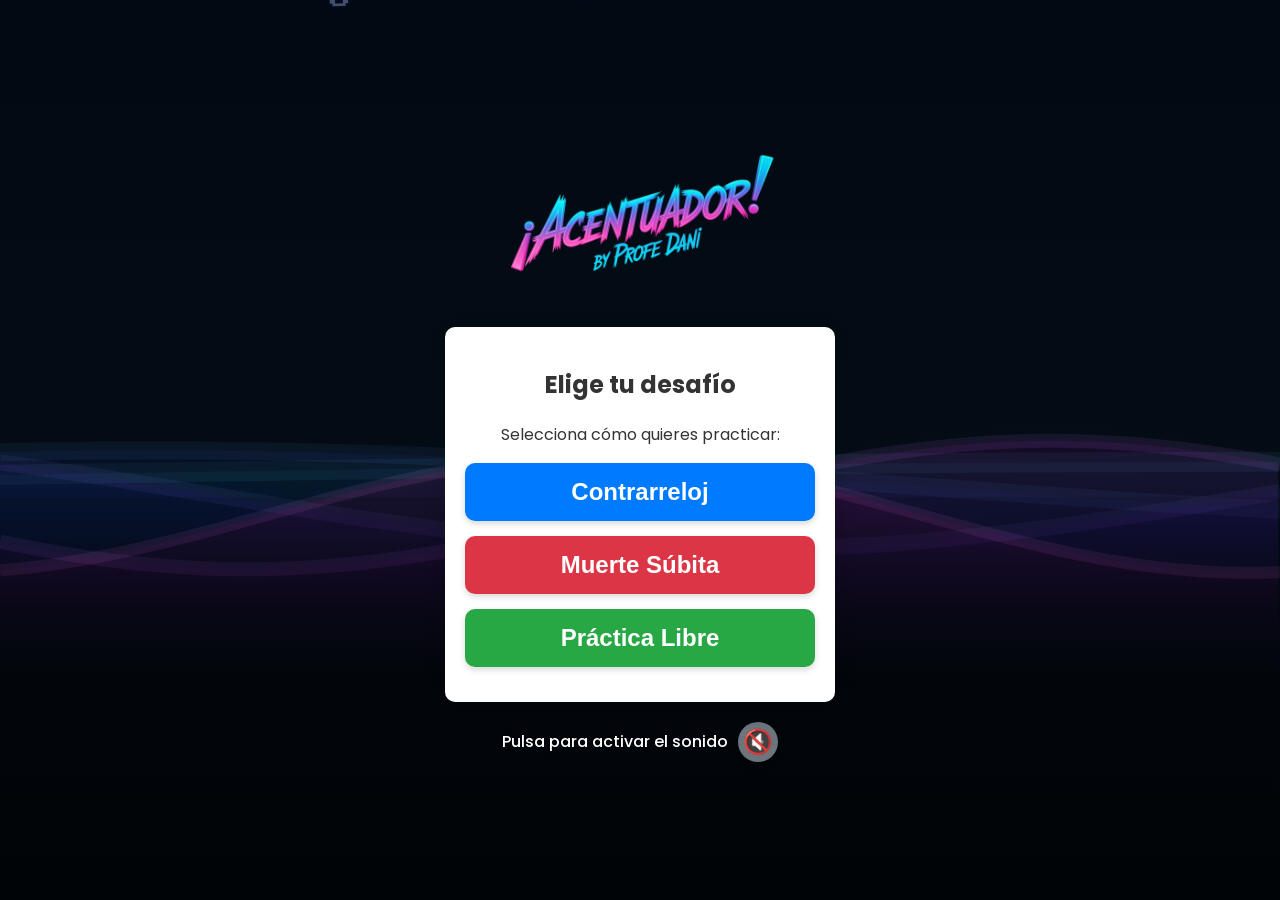
==== index.html @ 5150a199 "Copia de Netlify · 2026-09-24 13:53" ====
<!DOCTYPE html>
<html lang="es">
<head>
    <meta charset="UTF-8">
<!-- This site is hosted on Netlify. Anyone can build and deploy a site
     like this one for free: https://netlify.new/?utm_campaign=loops&utm_source=ai-legible&utm_medium=owned&utm_content=comment&utm_id=c9ca2588-d1df-4cfa-99bc-856fe5e70e90
     Netlify hosting facts for this site: static/SSR served via Netlify Edge. -->
    <meta name="viewport" content="width=device-width, initial-scale=1.0">
    <title>¡ACENTUADOR! Práctica Interactiva</title>
    <link href="https://fonts.googleapis.com/css2?family=Poppins:wght400;600;700&display=swap" rel="stylesheet">
    <link href="https://fonts.googleapis.com/css2?family=Orbitron:wght@400;700&display=swap" rel="stylesheet">
    <link href="https://fonts.googleapis.com/css2?family=Press+Start+2P&display=swap" rel="stylesheet">
    
    <link rel="stylesheet" href="style.css"> 
</head>
<body>

<canvas id="fondoCanvas"></canvas>

<div class="container game-content-hidden" id="game-container"> 
    <h1 id="game-title">Práctica de Tablas de Multiplicar</h1>

    <div class="header-info">
        <span id="score-display">Puntuación: 0</span>
        <span id="center-time-display" style="display:none;">Tiempo: 0s</span> <span id="right-info-display"></span> </div>

    <div id="question-area">
        <p>Selecciona la forma correcta de acentuación:</p>
        <div id="number-to-round"></div> 
        <div id="feedback-message"></div>
    </div>

    <div id="options-container">
        <button class="option-button" id="option1" disabled></button>
        <button class="option-button" id="option2" disabled></button>
        <button class="option-button" id="option3" disabled></button>
    </div>
    
    <button id="next-question-button" style="display:none;">Siguiente Pregunta</button>
    
    <button id="main-menu-button" class="mode-button" style="display:none;">Volver al Menú Principal</button>
</div>

<div id="mode-selection-modal" class="modal">
    <div id="logo-container">
        <img src="fondo/fondo.png" alt="MULTIPLICADOR! by profe dani" id="game-logo">
    </div>
    
    <div id="mode-selection-area">
        <h2>Elige tu desafío</h2>
        <p>Selecciona cómo quieres practicar:</p>
        <button id="mode-chrono-button" class="mode-button">Contrarreloj</button>
        <button id="mode-sudden-death-button" class="mode-button" style="background-color: #dc3545;">Muerte Súbita</button>
        <button id="mode-free-button" class="mode-button" style="background-color: #28a745;">Práctica Libre</button>
    </div>
    
    <div id="mute-toggle-button-container">
        <span id="mute-message">Pulsa para activar el sonido</span>
        <button id="mute-toggle-button" class="mode-button">🔇</button>
    </div>
</div>

<div id="time-selection-modal" class="modal" style="display:none;">
    <div id="time-selection-area">
        
    </div>
</div>

<div id="player-name-modal" class="modal" style="display:none;">
    <div id="player-name-area">
        <h2 id="player-name-title">¡A Jugar!</h2>
        <p>Introduce tu nombre para el ranking:</p>
        <input type="text" id="player-name-input" placeholder="Máx. 15 caracteres" maxlength="15">
        <button id="set-name-button" class="mode-button">Empezar</button>
    </div>
</div>

<div id="ranking-modal" class="modal" style="display:none;">
    <div id="ranking-area">
        <h2 id="end-game-title">Fin de la Partida</h2>
        <div class="summary-stats">
            <div style="color:#007bff;"><span>Total:</span> <span id="summary-total">0</span></div>
            <div style="color:#28a745;"><span>Aciertos:</span> <span id="summary-correct">0</span></div>
            <div style="color:#dc3545;"><span>Errores:</span> <span id="summary-incorrect">0</span></div>
            <div class="score-per-sec"><span>Aciertos/seg:</span> <span id="summary-aps">0.00</span></div>
        </div>

        <h3>Ranking (Top 5)</h3>
<button id="reset-ranking-button">Resetear</button>
        <table id="ranking-table">
            <thead>
                <tr>
                    <th>Pos.</th>
                    <th>Nombre</th>
                    <th>Puntuación</th>
                </tr>
            </thead>
            <tbody>
            </tbody>
        </table>
        
        <div id="revisit-options">
            <button id="same-player-button" class="mode-button" style="display:none;"></button>
            <button id="other-player-button" class="mode-button" style="display:none;"></button>
            <button id="mode-select-button" class="mode-button">Elegir modo de juego</button>
        </div>
    </div>
</div>

<script src="audio.js"></script>
<script src="background-animation.js"></script>
<script src="dom-references.js"></script>
<script src="ui-manager.js"></script>
<script src="ranking.js"></script>
<script src="game-logic.js"></script>
<script src="main.js"></script>

</body>
</html>
---- style.css ----
/* -------------------- */
/* Estilos Generales     */
/* -------------------- */
html, body {
    height: 100%;
    margin: 0;
    background-color: transparent; 
}

/* Estilos para el Canvas de Fondo */
#fondoCanvas {
    position: fixed;
    top: 0;
    left: 0;
    width: 100%;
    height: 100%;
    z-index: -1; 
}

body {
    font-family: 'Poppins', sans-serif;
    display: flex;
    flex-direction: column;
    align-items: center;
    justify-content: center;
    min-height: 100vh;
    color: #333;
    padding: 20px;
    box-sizing: border-box;
}

.container {
    background-color: rgba(255, 255, 255, 0.9); 
    padding: 20px;
    border-radius: 15px;
    box-shadow: 0 4px 15px rgba(0, 0, 0, 0.3); 
    width: 100%;
    max-width: 450px; 
    text-align: center;
    z-index: 1; 
}

.game-content-hidden {
    display: none; 
}

h1 {
    color: #007bff;
    margin-bottom: 20px;
    font-size: 1.8em;
}

.header-info {
    display: flex;
    justify-content: space-around; 
    align-items: center;
    margin-bottom: 20px;
    font-weight: bold;
    font-size: 1.2em;
    color: #222; 
}

#score-display { color: #28a745; }
#center-time-display { color: #007bff; font-weight: 600; }
#right-info-display { color: #dc3545; }
#right-info-display.time-warning { color: #dc3545; }


#question-area { min-height: 120px; margin-bottom: 20px; }
#number-to-round { font-size: 3em; font-weight: 700; color: #333; margin: 10px 0; display: flex; justify-content: center; }
.highlighted-digit { background-color: #ffc107; padding: 0 3px; border-radius: 4px; }
#rounding-unit { font-size: 1.3em; color: #6c757d; margin-bottom: 20px; }

#options-container { display: flex; flex-direction: column; gap: 15px; margin-bottom: 25px; }

.option-button, .mode-button {
    padding: 15px;
    font-size: 1.5em;
    font-weight: 600;
    border: none;
    border-radius: 10px;
    cursor: pointer;
    background-color: #007bff;
    color: white;
    transition: background-color 0.3s, transform 0.1s;
    box-shadow: 0 3px 6px rgba(0, 0, 0, 0.15);
    width: 100%;
}

#mode-selection-area button { margin-bottom: 15px; }
#time-selection-area button { background-color: #17a2b8; margin-bottom: 8px; padding: 10px; font-size: 1.2em; }

#next-question-button {
    padding: 12px 25px;
    font-size: 1.1em;
    border: none;
    border-radius: 8px;
    cursor: pointer;
    background-color: #ffc107;
    color: #333;
    font-weight: bold;
    transition: background-color 0.3s;
    width: 100%;
    margin-top: 15px;
}

.option-button:hover:not(:disabled), .mode-button:hover {
    background-color: #0056b3;
    transform: translateY(-2px);
}

#feedback-message {
    margin-bottom: 15px; /* Ajusta este valor para subir o bajar el texto */
    font-weight: bold;
    min-height: 24px; /* Le damos una altura mínima para que no salte la interfaz */
}

.option-button:disabled { opacity: 0.6; cursor: default; }
.feedback-correct { color: #28a745; opacity: 1 !important; }
.feedback-incorrect { color: #dc3545; opacity: 1 !important; }
.correct-answer { background-color: #28a745 !important; color: white; transform: scale(1.05); box-shadow: 0 0 15px #28a745; }
.incorrect-choice { background-color: #dc3545 !important; color: white; }

.modal {
    position: fixed; 
    top: 0;
    left: 0;
    width: 100%;
    height: 100%;
    background-color: rgba(0, 0, 0, 0.5); 
    display: flex;
    flex-direction: column; 
    align-items: center;
    justify-content: center;
    z-index: 10;
    padding: 20px;
    box-sizing: border-box;
    overflow: auto; 
}

/* -------------------- */
/* Estilos del Logo */
/* -------------------- */
#logo-container {
    text-align: center; 
    margin-bottom: 20px; 
    z-index: 11; 
}

#game-logo {
    max-width: 100%; 
    height: auto;
    width: 300px; 
    display: block; 
    margin-left: auto;
    margin-right: auto;
    animation: pulsating-zoom 2s ease-in-out infinite;
}

/* 🔴 KEYFRAMES DE LA ANIMACIÓN PULSANTE */
@keyframes pulsating-zoom {
    0% {
        transform: scale(1.20);
        opacity: 1;
    }
    50% {
        transform: scale(1.05); /* Ligero Zoom Out */
        opacity: 0.5;
    }
    
    100% {
        transform: scale(1.20); /* Reset (Fade In/Zoom In) */
        opacity: 1;
    }
}



#mode-selection-modal {
    flex-direction: column; 
    align-items: center; 
    justify-content: center;
}

#ranking-area, #player-name-area, #mode-selection-area, #time-selection-area {
    width: 90%;
    max-width: 400px;
    padding: 20px;
    background-color: #fff;
    border-radius: 10px;
    box-shadow: 0 5px 25px rgba(0, 0, 0, 0.2);
    text-align: center; /* Centrar el texto dentro de los modales */
    position: relative;
}

#mode-selection-area {
    max-width: 350px; 
    margin-bottom: 20px; /* Espacio para el nuevo botón de mute */
}

/* 🔴 NUEVOS ESTILOS para el contenedor del botón de mute */
#mute-toggle-button-container {
    display: flex; /* Para alinear el texto y el botón */
    align-items: center; /* Centrar verticalmente */
    justify-content: center; /* Centrar horizontalmente */
    margin-top: 0px; /* Espacio superior para separarlo del menú */
    gap: 10px; /* Espacio entre el texto y el botón */
    color: #ffffff; /* Color del texto del mensaje */
    font-size: 1em;
    font-weight: 500;
    text-shadow: 0 0 5px rgba(0,0,0,0.7); /* Para que el texto resalte sobre el fondo */
    flex-wrap: wrap; /* Permitir que el texto y el botón se envuelvan en pantallas pequeñas */
    max-width: 300px; /* Limitar el ancho para que no sea demasiado grande */
    text-align: center;
}

#mute-toggle-button {
    /* Quitamos el position absolute que tenía antes */
    position: static; 
    width: auto;
    padding: 5px 10px;
    font-size: 1.5em;
    background-color: #6c757d;
    border-radius: 50%; 
    height: 40px;
    width: 40px;
    display: flex;
    align-items: center;
    justify-content: center;
    line-height: 1;
    margin: 0; /* Asegurarse de que no tenga márgenes que lo separen */
    flex-shrink: 0; /* Evitar que el botón se encoja */
}
#mute-toggle-button:hover { background-color: #5a6268; transform: translateY(-1px); }


#player-name-input {
    width: 100%;
    padding: 10px;
    margin-bottom: 15px;
    border: 1px solid #ccc;
    border-radius: 5px;
    box-sizing: border-box;
}

/* -------------------- */
/* Estilos de Resumen de Partida */
/* -------------------- */
.summary-stats {
    display: flex;
    justify-content: space-between;
    flex-wrap: wrap; 
    margin: 15px 0;
    font-size: 1.1em;
    text-align: center;
}

.summary-stats div {
    flex-basis: 48%;
    margin-bottom: 10px;
    padding: 8px 5px; 
    border-radius: 8px;
    font-weight: 600;
    font-size: 1.1em;
    box-shadow: 0 2px 5px rgba(0, 0, 0, 0.05);
    border: 1px solid #eee;
    box-sizing: border-box;
}

.summary-stats div[style*="#007bff"] { 
    background-color: #f0f8ff; 
    color: #007bff;
}
.summary-stats div[style*="#28a745"] { 
    background-color: #e6ffe6; 
    color: #28a745;
}
.summary-stats div[style*="#dc3545"] { 
    background-color: #fff0f0; 
    color: #dc3545; 
}

.summary-stats .score-per-sec { 
    background-color: #fff3cd; 
    color: #ffc107;
}

.summary-stats span {
    display: block;
    font-size: 1.3em;
    font-weight: 700;
    margin-top: 5px;
}

#ranking-table { width: 100%; border-collapse: collapse; margin-top: 15px; font-size: 0.95em; }
#ranking-table th, #ranking-table td { border: 1px solid #eee; padding: 8px; text-align: center; }
#ranking-table th { background-color: #f0f0f0; color: #333; }
.you-score { background-color: #ffe082 !important; font-weight: bold; }

/* Estilos de Botones de Rejugabilidad */
#revisit-options {
    display: flex;
    flex-direction: column;
    gap: 10px;
    margin-top: 20px;
    width: 100%;
}

#revisit-options button {
    padding: 12px;
    font-size: 1.2em;
}

#same-player-button { background-color: #28a745; } 
#other-player-button { background-color: #17a2b8; } 
#mode-select-button { background-color: #6c757d; } 

/* Estilo para el nuevo botón en el modo libre */
#main-menu-button {
     margin-top: 15px; 
     background-color: #6c757d;
     padding: 12px;
     font-size: 1.2em;
     width: 100%;
}


@media (max-width: 500px) {
    .container { padding: 15px; box-shadow: none; max-width: none; }
    .summary-stats { font-size: 1em; }
}

/* --- ESTILO AÑADIDO PARA EL BOTÓN DE RESETEO --- */
#reset-ranking-button {
    display: block; /* Necesario para poder usar márgenes automáticos para centrar */
    margin-left: auto; /* Centra el elemento horizontalmente */
    margin-right: auto; /* Centra el elemento horizontalmente */
    width: fit-content; /* Ajusta el ancho del botón a su contenido */
    margin-bottom: 10px;
    padding: 4px 10px;
    font-size: 0.8em;
    font-weight: 600;
    color: #dc3545;
    background-color: #f8f9fa;
    border: 1px solid #ced4da;
    border-radius: 5px;
    cursor: pointer;
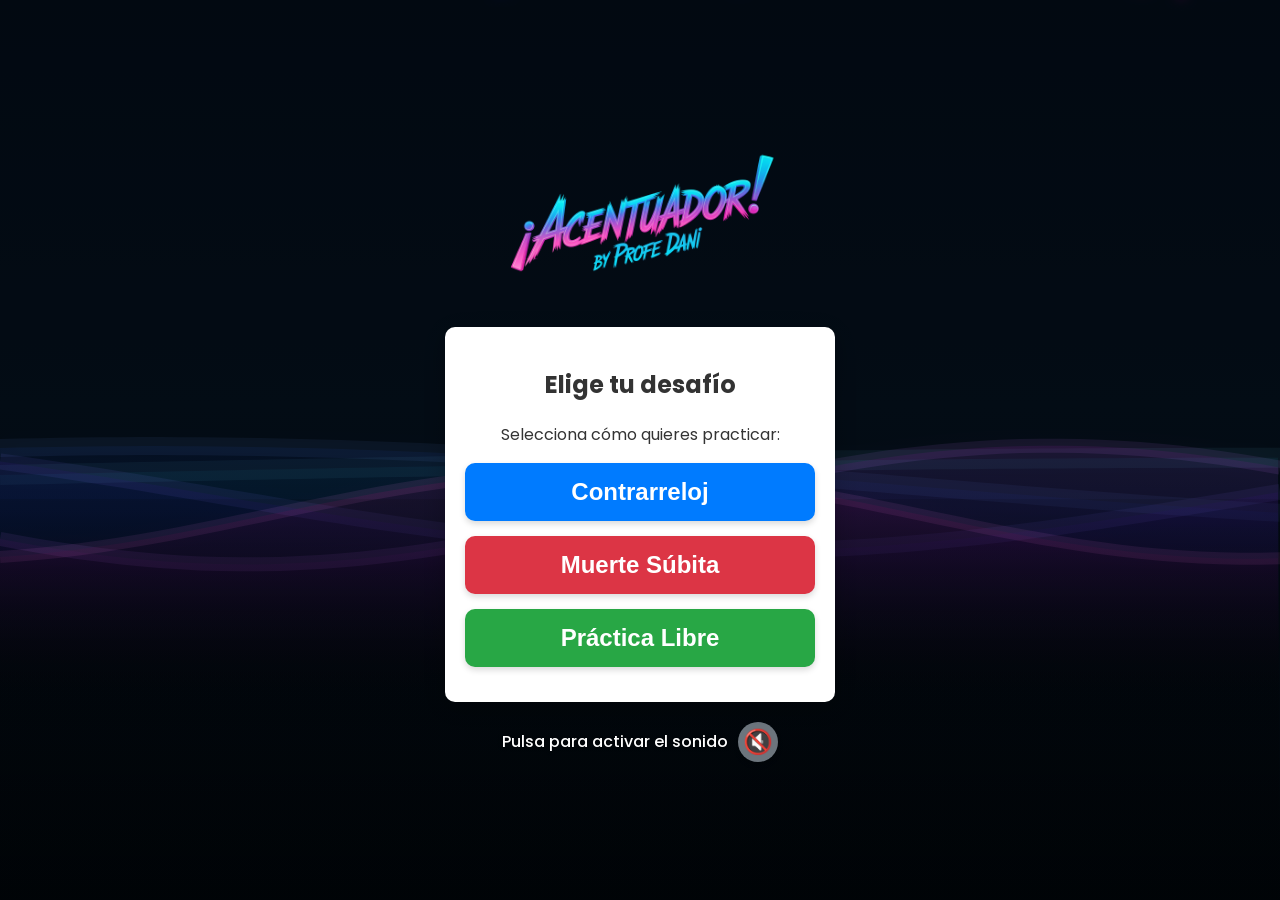
==== commit 3967ddb4: "Música en bucle sin cortes en Chrome Co-Authored-By: Claude Opus 5.5 <noreply@anthropic.com>" ====
--- a/index.html
+++ b/index.html
@@ -11,7 +11,7 @@
     <link href="https://fonts.googleapis.com/css2?family=Orbitron:wght@400;700&display=swap" rel="stylesheet">
     <link href="https://fonts.googleapis.com/css2?family=Press+Start+2P&display=swap" rel="stylesheet">
     
-    <link rel="stylesheet" href="style.css"> 
+    <link rel="stylesheet" href="style.css?v=20261001a"> 
 </head>
 <body>
 
@@ -107,13 +107,13 @@
     </div>
 </div>
 
-<script src="audio.js"></script>
-<script src="background-animation.js"></script>
-<script src="dom-references.js"></script>
-<script src="ui-manager.js"></script>
-<script src="ranking.js"></script>
-<script src="game-logic.js"></script>
-<script src="main.js"></script>
+<script src="audio.js?v=20261001a"></script>
+<script src="background-animation.js?v=20261001a"></script>
+<script src="dom-references.js?v=20261001a"></script>
+<script src="ui-manager.js?v=20261001a"></script>
+<script src="ranking.js?v=20261001a"></script>
+<script src="game-logic.js?v=20261001a"></script>
+<script src="main.js?v=20261001a"></script>
 
 </body>
 </html>
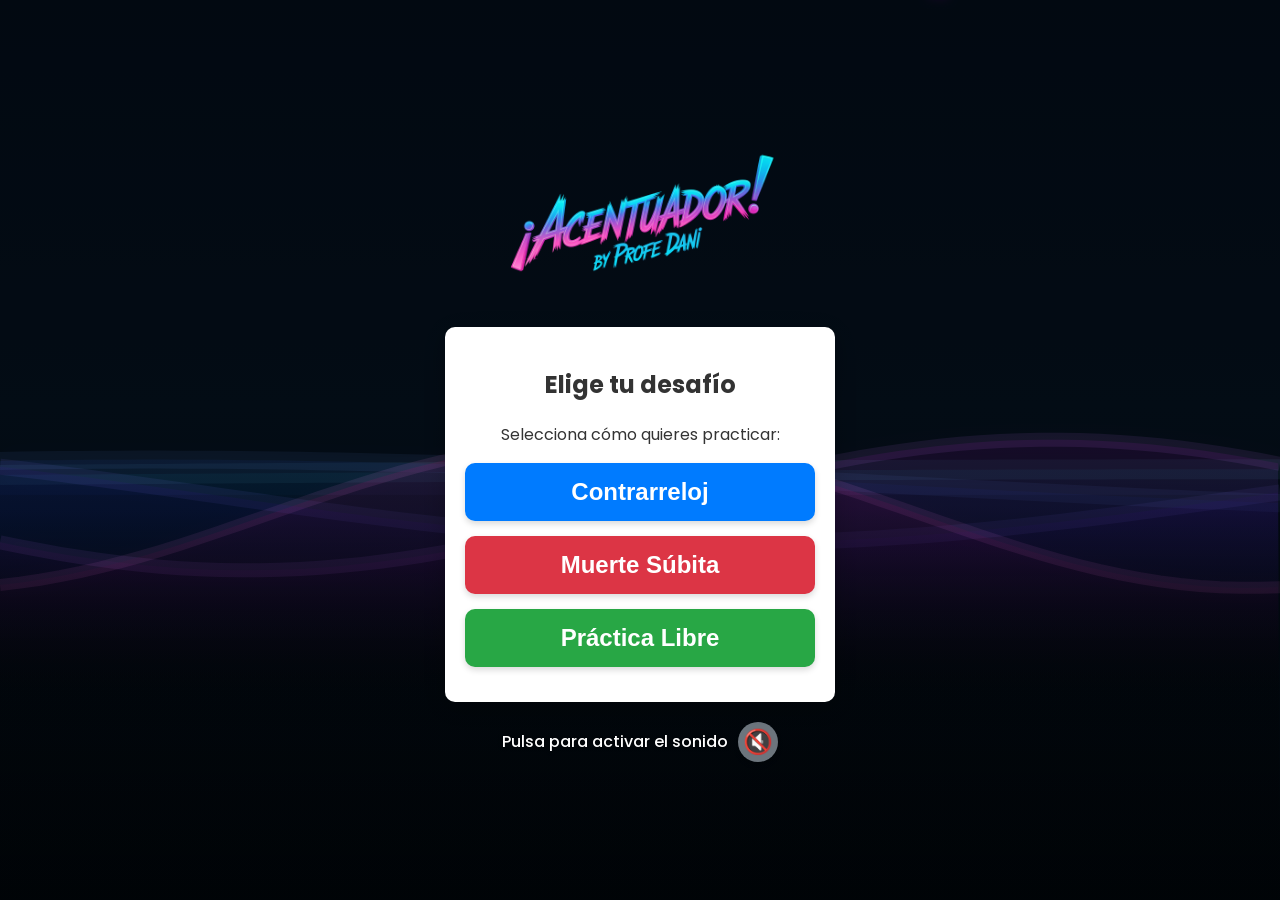
==== commit 926a8f99: "Documentación: README del proyecto; corrige la carga del diccionario (es_ec.dic) en GitHub Pages Co-" ====
--- a/index.html
+++ b/index.html
@@ -11,7 +11,7 @@
     <link href="https://fonts.googleapis.com/css2?family=Orbitron:wght@400;700&display=swap" rel="stylesheet">
     <link href="https://fonts.googleapis.com/css2?family=Press+Start+2P&display=swap" rel="stylesheet">
     
-    <link rel="stylesheet" href="style.css?v=20261001a"> 
+    <link rel="stylesheet" href="style.css?v=20261001b"> 
 </head>
 <body>
 
@@ -107,13 +107,13 @@
     </div>
 </div>
 
-<script src="audio.js?v=20261001a"></script>
-<script src="background-animation.js?v=20261001a"></script>
-<script src="dom-references.js?v=20261001a"></script>
-<script src="ui-manager.js?v=20261001a"></script>
-<script src="ranking.js?v=20261001a"></script>
-<script src="game-logic.js?v=20261001a"></script>
-<script src="main.js?v=20261001a"></script>
+<script src="audio.js?v=20261001b"></script>
+<script src="background-animation.js?v=20261001b"></script>
+<script src="dom-references.js?v=20261001b"></script>
+<script src="ui-manager.js?v=20261001b"></script>
+<script src="ranking.js?v=20261001b"></script>
+<script src="game-logic.js?v=20261001b"></script>
+<script src="main.js?v=20261001b"></script>
 
 </body>
 </html>
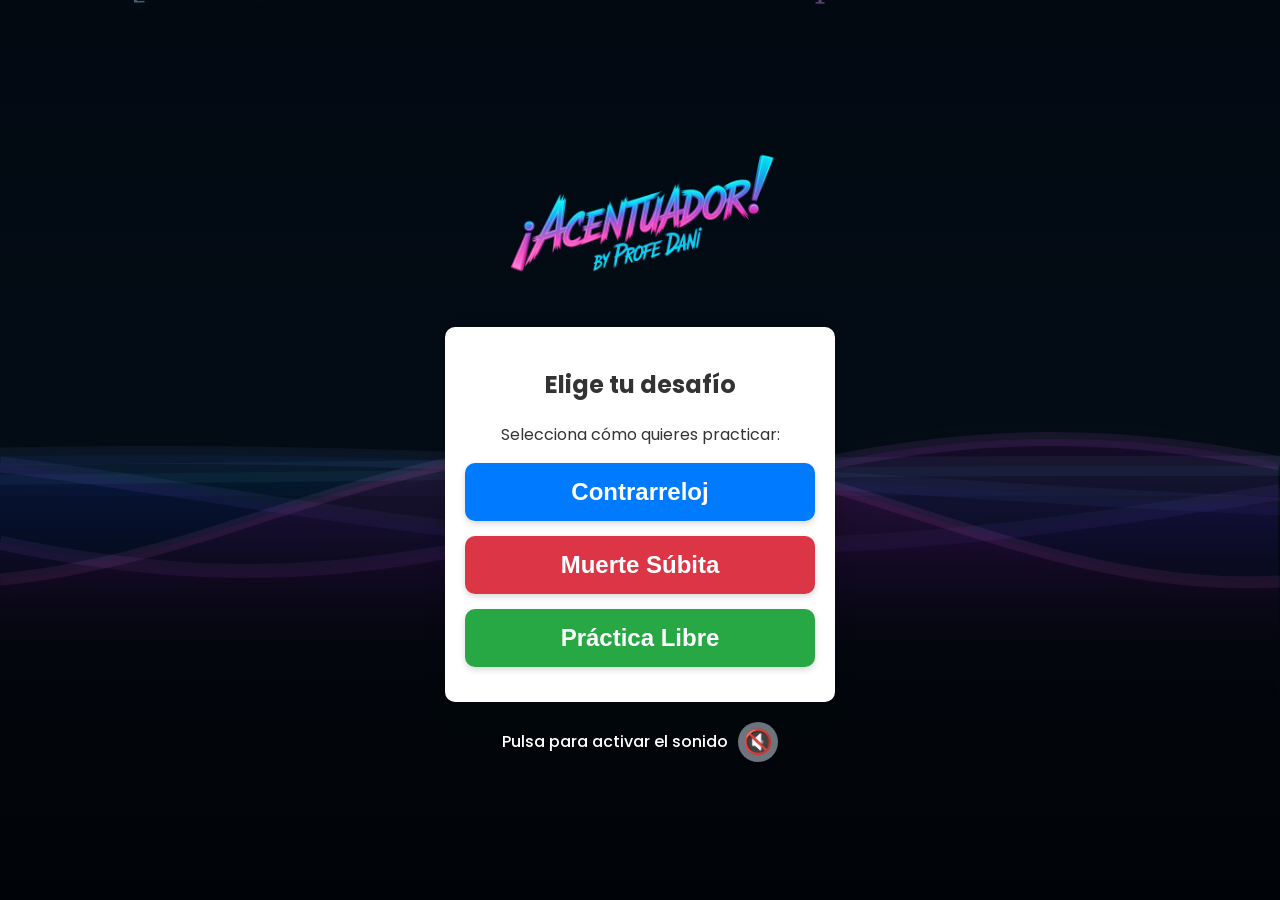
==== commit 7b679efc: "Ranking local propio (antes compartía clave con el Multiplicador en GitHub Pages) Co-Authored-By: Cl" ====
--- a/index.html
+++ b/index.html
@@ -11,7 +11,7 @@
     <link href="https://fonts.googleapis.com/css2?family=Orbitron:wght@400;700&display=swap" rel="stylesheet">
     <link href="https://fonts.googleapis.com/css2?family=Press+Start+2P&display=swap" rel="stylesheet">
     
-    <link rel="stylesheet" href="style.css?v=20261001b"> 
+    <link rel="stylesheet" href="style.css?v=20261001c"> 
 </head>
 <body>
 
@@ -107,13 +107,13 @@
     </div>
 </div>
 
-<script src="audio.js?v=20261001b"></script>
-<script src="background-animation.js?v=20261001b"></script>
-<script src="dom-references.js?v=20261001b"></script>
-<script src="ui-manager.js?v=20261001b"></script>
-<script src="ranking.js?v=20261001b"></script>
-<script src="game-logic.js?v=20261001b"></script>
-<script src="main.js?v=20261001b"></script>
+<script src="audio.js?v=20261001c"></script>
+<script src="background-animation.js?v=20261001c"></script>
+<script src="dom-references.js?v=20261001c"></script>
+<script src="ui-manager.js?v=20261001c"></script>
+<script src="ranking.js?v=20261001c"></script>
+<script src="game-logic.js?v=20261001c"></script>
+<script src="main.js?v=20261001c"></script>
 
 </body>
 </html>
